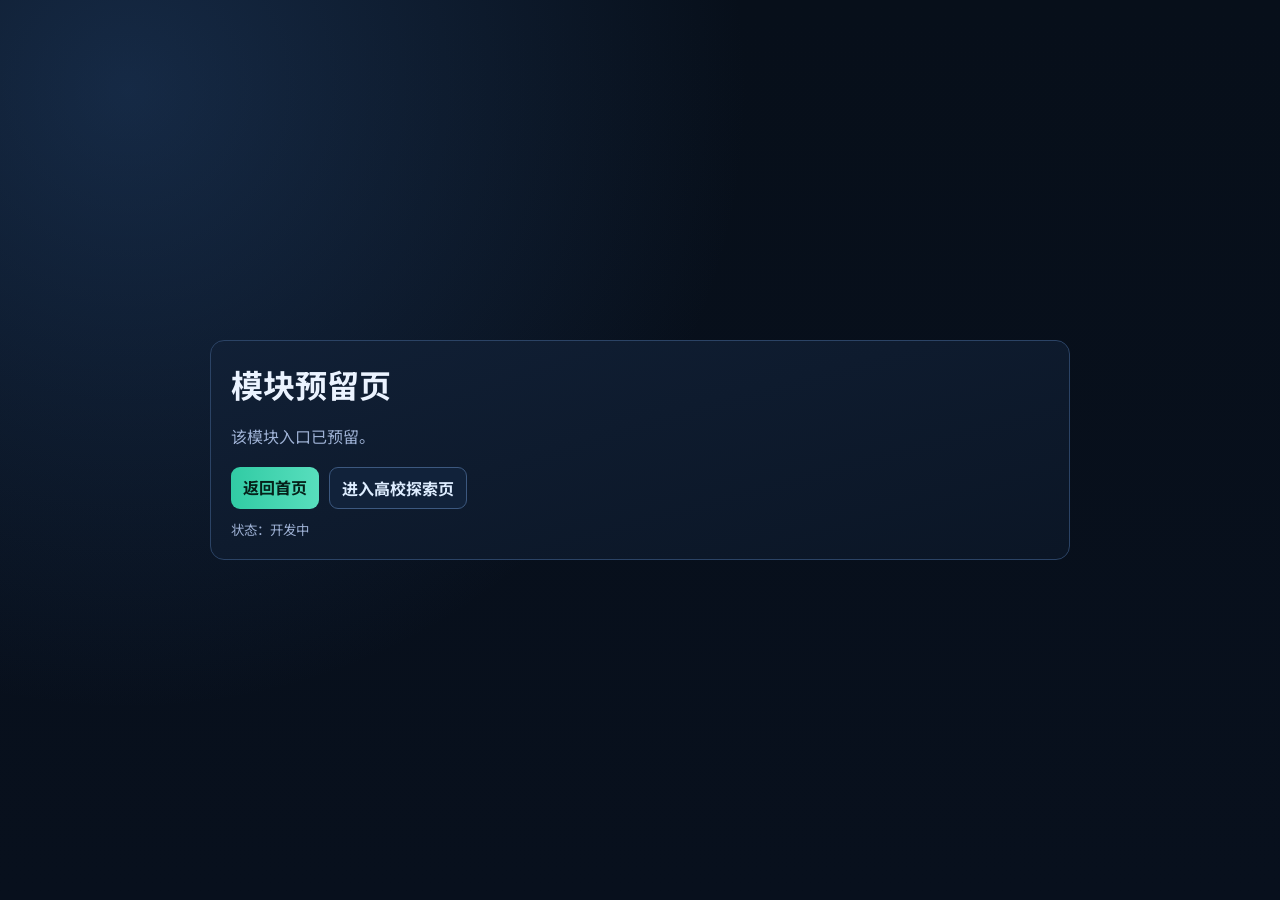
==== src/main/resources/static/auth-center.html @ a77d2972 "feat: add product-style static pages and home forwarding" ====
﻿<!doctype html>
<html lang="zh-CN">
<head>
  <meta charset="UTF-8">
  <meta name="viewport" content="width=device-width, initial-scale=1.0">
  <title>UniTour · 模块预留页</title>
  <link rel="preconnect" href="https://fonts.googleapis.com">
  <link rel="preconnect" href="https://fonts.gstatic.com" crossorigin>
  <link href="https://fonts.googleapis.com/css2?family=Noto+Sans+SC:wght@400;500;700&family=Plus+Jakarta+Sans:wght@700;800&display=swap" rel="stylesheet">
  <style>
    :root { --bg:#08101d; --text:#ebf3ff; --muted:#9db0d3; --line:#2b4365; --primary:#31cba4; --radius:14px; }
    * { box-sizing:border-box; }
    body {
      margin:0; min-height:100vh; display:grid; place-items:center; color:var(--text);
      font-family:"Noto Sans SC",sans-serif;
      background: radial-gradient(circle at 10% 10%, rgba(52,98,160,.32), rgba(52,98,160,0) 44%), linear-gradient(180deg,#070f1a,#08101d);
    }
    .card {
      width:min(860px,92vw); border:1px solid var(--line); border-radius:var(--radius);
      background:linear-gradient(165deg, rgba(17,32,54,.93), rgba(11,22,38,.98));
      padding:20px;
    }
    h1 { margin:0; font-family:"Plus Jakarta Sans","Noto Sans SC",sans-serif; }
    p { color:var(--muted); line-height:1.7; }
    .row { display:flex; gap:10px; flex-wrap:wrap; }
    .btn {
      text-decoration:none; border-radius:9px; padding:8px 12px; font-weight:700;
      border:1px solid #3c587f; color:#deedff; background:#11223a;
    }
    .btn.main { border:0; color:#05211a; background:linear-gradient(90deg,var(--primary),#58debd); }
    .meta { margin-top:10px; color:var(--muted); font-size:.84rem; }
  </style>
</head>
<body>
<main class="card">
  <h1 id="title">模块预留页</h1>
  <p id="desc">该模块入口已预留，后端接口完成后可直接在此页面接入业务功能。</p>
  <div class="row">
    <a class="btn main" href="/index.html">返回首页</a>
    <a class="btn" href="/universities.html">进入高校探索页</a>
  </div>
  <div class="meta" id="meta">状态：开发中</div>
</main>
<script>
  const map = {
    '/campus-pois.html': { title: '校区 POI 导览', desc: '将承载校区维度的 POI 列表、筛选和路线规划视图。', status: '状态：开发中（模块入口已就位）' },
    '/auth-center.html': { title: '认证中心', desc: '将承载注册、登录、JWT、当前用户信息等认证能力。', status: '状态：开发中（等待后端闭环）' },
    '/wishes.html': { title: '愿望墙社区', desc: '将承载愿望发布、分页查询和本人删除等 UGC 能力。', status: '状态：开发中（已完成页面预留）' },
    '/reviews.html': { title: '评价中台', desc: '将承载 target_type/target_id 多态评价模型，支持高校与 POI 评分。', status: '状态：规划中（后续迭代）' },
    '/open-day.html': { title: '开放日看板', desc: '将承载开放日活动资讯、报名入口和时效性筛选。', status: '状态：规划中（后续迭代）' }
  };

  const cfg = map[location.pathname] || { title: '模块预留页', desc: '该模块入口已预留。', status: '状态：开发中' };
  document.getElementById('title').textContent = cfg.title;
  document.getElementById('desc').textContent = cfg.desc;
  document.getElementById('meta').textContent = cfg.status;
</script>
</body>
</html>
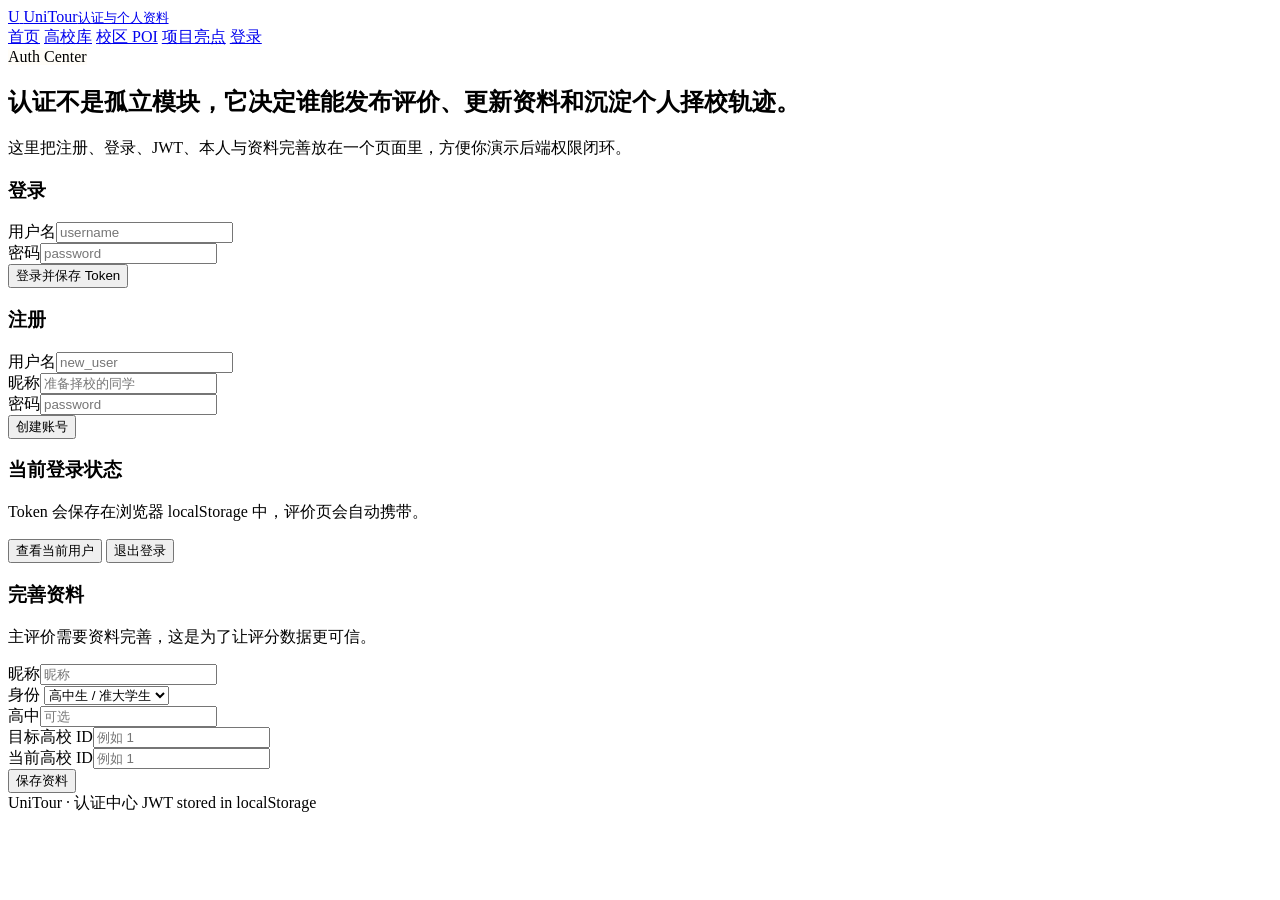
==== commit d61b35e7: "使用 Docker compose进行统一管理" ====
--- a/src/main/resources/static/auth-center.html
+++ b/src/main/resources/static/auth-center.html
@@ -1,60 +1,184 @@
-﻿<!doctype html>
+<!doctype html>
 <html lang="zh-CN">
 <head>
   <meta charset="UTF-8">
   <meta name="viewport" content="width=device-width, initial-scale=1.0">
-  <title>UniTour · 模块预留页</title>
-  <link rel="preconnect" href="https://fonts.googleapis.com">
-  <link rel="preconnect" href="https://fonts.gstatic.com" crossorigin>
-  <link href="https://fonts.googleapis.com/css2?family=Noto+Sans+SC:wght@400;500;700&family=Plus+Jakarta+Sans:wght@700;800&display=swap" rel="stylesheet">
-  <style>
-    :root { --bg:#08101d; --text:#ebf3ff; --muted:#9db0d3; --line:#2b4365; --primary:#31cba4; --radius:14px; }
-    * { box-sizing:border-box; }
-    body {
-      margin:0; min-height:100vh; display:grid; place-items:center; color:var(--text);
-      font-family:"Noto Sans SC",sans-serif;
-      background: radial-gradient(circle at 10% 10%, rgba(52,98,160,.32), rgba(52,98,160,0) 44%), linear-gradient(180deg,#070f1a,#08101d);
-    }
-    .card {
-      width:min(860px,92vw); border:1px solid var(--line); border-radius:var(--radius);
-      background:linear-gradient(165deg, rgba(17,32,54,.93), rgba(11,22,38,.98));
-      padding:20px;
-    }
-    h1 { margin:0; font-family:"Plus Jakarta Sans","Noto Sans SC",sans-serif; }
-    p { color:var(--muted); line-height:1.7; }
-    .row { display:flex; gap:10px; flex-wrap:wrap; }
-    .btn {
-      text-decoration:none; border-radius:9px; padding:8px 12px; font-weight:700;
-      border:1px solid #3c587f; color:#deedff; background:#11223a;
-    }
-    .btn.main { border:0; color:#05211a; background:linear-gradient(90deg,var(--primary),#58debd); }
-    .meta { margin-top:10px; color:var(--muted); font-size:.84rem; }
-  </style>
+  <title>认证中心 | UniTour</title>
+  <link rel="stylesheet" href="/css/unitour.css?v=20260503b">
 </head>
 <body>
-<main class="card">
-  <h1 id="title">模块预留页</h1>
-  <p id="desc">该模块入口已预留，后端接口完成后可直接在此页面接入业务功能。</p>
-  <div class="row">
-    <a class="btn main" href="/index.html">返回首页</a>
-    <a class="btn" href="/universities.html">进入高校探索页</a>
+<header class="topbar">
+  <div class="topbar-inner">
+    <a class="brand" href="/index.html">
+      <span class="brand-mark">U</span>
+      <span>UniTour<small>认证与个人资料</small></span>
+    </a>
+    <nav class="nav">
+      <a href="/index.html">首页</a>
+      <a href="/universities.html">高校库</a>
+      <a href="/campus-pois.html">校区 POI</a>
+      <a href="/open-day.html">项目亮点</a>
+      <a class="active" href="/auth-center.html">登录</a>
+    </nav>
   </div>
-  <div class="meta" id="meta">状态：开发中</div>
+</header>
+
+<main>
+  <section class="page-hero">
+    <div class="shell">
+      <span class="eyebrow" style="color:var(--teal-2);border-color:var(--line);background:#fffdf8">Auth Center</span>
+      <h1>认证不是孤立模块，它决定谁能发布评价、更新资料和沉淀个人择校轨迹。</h1>
+      <p>这里把注册、登录、JWT、本人与资料完善放在一个页面里，方便你演示后端权限闭环。</p>
+    </div>
+  </section>
+
+  <section class="section">
+    <div class="shell auth-grid">
+      <section class="form-panel">
+        <h3>登录</h3>
+        <div class="form-stack">
+          <div class="field"><label>用户名</label><input id="loginUsername" placeholder="username"></div>
+          <div class="field"><label>密码</label><input id="loginPassword" type="password" placeholder="password"></div>
+          <button class="btn primary" id="loginBtn" type="button">登录并保存 Token</button>
+          <div class="token-box" id="loginMsg"></div>
+        </div>
+      </section>
+
+      <section class="form-panel">
+        <h3>注册</h3>
+        <div class="form-stack">
+          <div class="field"><label>用户名</label><input id="registerUsername" placeholder="new_user"></div>
+          <div class="field"><label>昵称</label><input id="registerNickname" placeholder="准备择校的同学"></div>
+          <div class="field"><label>密码</label><input id="registerPassword" type="password" placeholder="password"></div>
+          <button class="btn line" id="registerBtn" type="button">创建账号</button>
+          <div class="token-box" id="registerMsg"></div>
+        </div>
+      </section>
+
+      <section class="form-panel">
+        <h3>当前登录状态</h3>
+        <p>Token 会保存在浏览器 localStorage 中，评价页会自动携带。</p>
+        <div class="token-box" id="tokenBox"></div>
+        <div class="actions" style="margin-top:12px">
+          <button class="btn primary" id="meBtn" type="button">查看当前用户</button>
+          <button class="btn line" id="logoutBtn" type="button">退出登录</button>
+        </div>
+        <pre class="token-box" id="meBox" style="white-space:pre-wrap"></pre>
+      </section>
+
+      <section class="form-panel">
+        <h3>完善资料</h3>
+        <p>主评价需要资料完善，这是为了让评分数据更可信。</p>
+        <div class="form-stack">
+          <div class="field"><label>昵称</label><input id="profileNickname" placeholder="昵称"></div>
+          <div class="field">
+            <label>身份</label>
+            <select id="identityType">
+              <option value="1">高中生 / 准大学生</option>
+              <option value="2">在校大学生</option>
+              <option value="3">毕业生</option>
+            </select>
+          </div>
+          <div class="field"><label>高中</label><input id="highSchool" placeholder="可选"></div>
+          <div class="field"><label>目标高校 ID</label><input id="targetUniId" placeholder="例如 1"></div>
+          <div class="field"><label>当前高校 ID</label><input id="currentUniId" placeholder="例如 1"></div>
+          <button class="btn primary" id="profileBtn" type="button">保存资料</button>
+          <div class="token-box" id="profileMsg"></div>
+        </div>
+      </section>
+    </div>
+  </section>
 </main>
+
+<footer class="footer">
+  <div class="shell footer-inner">
+    <span>UniTour · 认证中心</span>
+    <span>JWT stored in localStorage</span>
+  </div>
+</footer>
+
+<script src="/js/unitour-api.js"></script>
 <script>
-  const map = {
-    '/campus-pois.html': { title: '校区 POI 导览', desc: '将承载校区维度的 POI 列表、筛选和路线规划视图。', status: '状态：开发中（模块入口已就位）' },
-    '/auth-center.html': { title: '认证中心', desc: '将承载注册、登录、JWT、当前用户信息等认证能力。', status: '状态：开发中（等待后端闭环）' },
-    '/wishes.html': { title: '愿望墙社区', desc: '将承载愿望发布、分页查询和本人删除等 UGC 能力。', status: '状态：开发中（已完成页面预留）' },
-    '/reviews.html': { title: '评价中台', desc: '将承载 target_type/target_id 多态评价模型，支持高校与 POI 评分。', status: '状态：规划中（后续迭代）' },
-    '/open-day.html': { title: '开放日看板', desc: '将承载开放日活动资讯、报名入口和时效性筛选。', status: '状态：规划中（后续迭代）' }
-  };
+  const $ = (id) => document.querySelector(id);
 
-  const cfg = map[location.pathname] || { title: '模块预留页', desc: '该模块入口已预留。', status: '状态：开发中' };
-  document.getElementById('title').textContent = cfg.title;
-  document.getElementById('desc').textContent = cfg.desc;
-  document.getElementById('meta').textContent = cfg.status;
+  function refreshTokenBox() {
+    const token = UniTour.token();
+    $("#tokenBox").textContent = token ? `当前 Token：${token}` : "当前未登录。";
+  }
+
+  function nullableNumber(id) {
+    const value = $(id).value.trim();
+    return value ? Number(value) : null;
+  }
+
+  $("#loginBtn").addEventListener("click", async () => {
+    $("#loginMsg").textContent = "正在登录...";
+    try {
+      const data = await UniTour.login({
+        username: $("#loginUsername").value.trim(),
+        password: $("#loginPassword").value
+      });
+      UniTour.setToken(data.token);
+      $("#loginMsg").textContent = `登录成功：${data.nickname || data.username}`;
+      refreshTokenBox();
+    } catch (error) {
+      $("#loginMsg").textContent = `登录失败：${error.message}`;
+    }
+  });
+
+  $("#registerBtn").addEventListener("click", async () => {
+    $("#registerMsg").textContent = "正在注册...";
+    try {
+      await UniTour.register({
+        username: $("#registerUsername").value.trim(),
+        nickname: $("#registerNickname").value.trim(),
+        password: $("#registerPassword").value
+      });
+      $("#registerMsg").textContent = "注册成功，现在可以登录。";
+    } catch (error) {
+      $("#registerMsg").textContent = `注册失败：${error.message}`;
+    }
+  });
+
+  $("#meBtn").addEventListener("click", async () => {
+    $("#meBox").textContent = "正在读取...";
+    try {
+      const data = await UniTour.me();
+      $("#meBox").textContent = JSON.stringify(data, null, 2);
+      $("#profileNickname").value = data.nickname || "";
+      $("#identityType").value = data.identityType || 1;
+      $("#highSchool").value = data.highSchool || "";
+      $("#targetUniId").value = data.targetUniId || "";
+      $("#currentUniId").value = data.currentUniId || "";
+    } catch (error) {
+      $("#meBox").textContent = `读取失败：${error.message}`;
+    }
+  });
+
+  $("#logoutBtn").addEventListener("click", () => {
+    UniTour.setToken("");
+    refreshTokenBox();
+    $("#meBox").textContent = "";
+  });
+
+  $("#profileBtn").addEventListener("click", async () => {
+    $("#profileMsg").textContent = "正在保存...";
+    try {
+      const data = await UniTour.updateProfile({
+        nickname: $("#profileNickname").value.trim(),
+        identityType: Number($("#identityType").value),
+        highSchool: $("#highSchool").value.trim(),
+        targetUniId: nullableNumber("#targetUniId"),
+        currentUniId: nullableNumber("#currentUniId")
+      });
+      $("#profileMsg").textContent = `保存成功，资料完善状态：${data.profileCompleted}`;
+      $("#meBox").textContent = JSON.stringify(data, null, 2);
+    } catch (error) {
+      $("#profileMsg").textContent = `保存失败：${error.message}`;
+    }
+  });
+
+  refreshTokenBox();
 </script>
 </body>
 </html>
-
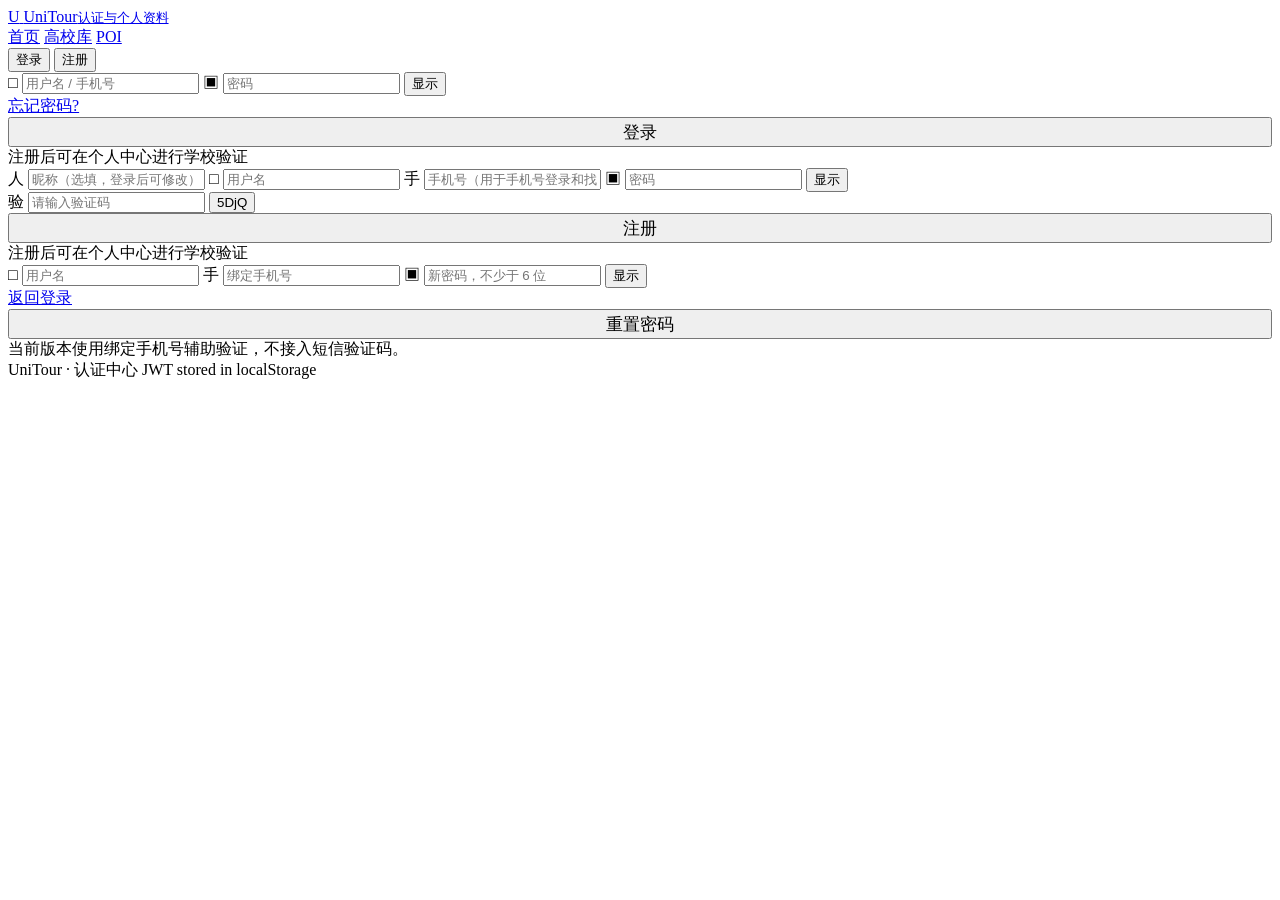
==== commit 5618e606: "项目收尾" ====
--- a/src/main/resources/static/auth-center.html
+++ b/src/main/resources/static/auth-center.html
@@ -4,7 +4,7 @@
   <meta charset="UTF-8">
   <meta name="viewport" content="width=device-width, initial-scale=1.0">
   <title>认证中心 | UniTour</title>
-  <link rel="stylesheet" href="/css/unitour.css?v=20260503b">
+  <link rel="stylesheet" href="/css/unitour.css?v=20260503i">
 </head>
 <body>
 <header class="topbar">
@@ -16,75 +16,89 @@
     <nav class="nav">
       <a href="/index.html">首页</a>
       <a href="/universities.html">高校库</a>
-      <a href="/campus-pois.html">校区 POI</a>
-      <a href="/open-day.html">项目亮点</a>
-      <a class="active" href="/auth-center.html">登录</a>
+      <a href="/campus-pois.html">POI</a>
     </nav>
   </div>
 </header>
 
 <main>
-  <section class="page-hero">
-    <div class="shell">
-      <span class="eyebrow" style="color:var(--teal-2);border-color:var(--line);background:#fffdf8">Auth Center</span>
-      <h1>认证不是孤立模块，它决定谁能发布评价、更新资料和沉淀个人择校轨迹。</h1>
-      <p>这里把注册、登录、JWT、本人与资料完善放在一个页面里，方便你演示后端权限闭环。</p>
-    </div>
-  </section>
-
-  <section class="section">
-    <div class="shell auth-grid">
-      <section class="form-panel">
-        <h3>登录</h3>
-        <div class="form-stack">
-          <div class="field"><label>用户名</label><input id="loginUsername" placeholder="username"></div>
-          <div class="field"><label>密码</label><input id="loginPassword" type="password" placeholder="password"></div>
-          <button class="btn primary" id="loginBtn" type="button">登录并保存 Token</button>
-          <div class="token-box" id="loginMsg"></div>
+  <section class="auth-page">
+    <div class="auth-card">
+      <div class="auth-tabs">
+        <button class="auth-tab active" data-auth-tab="login" type="button">登录</button>
+        <button class="auth-tab" data-auth-tab="register" type="button">注册</button>
+      </div>
+
+      <section class="auth-form active" id="loginForm">
+        <label class="input-shell">
+          <span class="input-icon">□</span>
+          <input id="loginUsername" autocomplete="username" placeholder="用户名 / 手机号">
+        </label>
+        <label class="input-shell">
+          <span class="input-icon">▣</span>
+          <input id="loginPassword" autocomplete="current-password" type="password" placeholder="密码">
+          <button class="plain-icon-btn" data-toggle-password="loginPassword" type="button">显示</button>
+        </label>
+        <div class="auth-subline">
+          <span></span>
+          <a id="forgotLink" href="javascript:void(0)">忘记密码?</a>
         </div>
+        <button class="btn primary" id="loginBtn" type="button" style="width:100%;font-size:1.08rem">登录</button>
+        <div class="token-box" id="loginMsg"></div>
+        <div class="auth-divider">注册后可在个人中心进行学校验证</div>
       </section>
 
-      <section class="form-panel">
-        <h3>注册</h3>
-        <div class="form-stack">
-          <div class="field"><label>用户名</label><input id="registerUsername" placeholder="new_user"></div>
-          <div class="field"><label>昵称</label><input id="registerNickname" placeholder="准备择校的同学"></div>
-          <div class="field"><label>密码</label><input id="registerPassword" type="password" placeholder="password"></div>
-          <button class="btn line" id="registerBtn" type="button">创建账号</button>
-          <div class="token-box" id="registerMsg"></div>
+      <section class="auth-form" id="registerForm">
+        <label class="input-shell">
+          <span class="input-icon">人</span>
+          <input id="registerNickname" autocomplete="nickname" placeholder="昵称（选填，登录后可修改）">
+        </label>
+        <label class="input-shell">
+          <span class="input-icon">□</span>
+          <input id="registerUsername" autocomplete="username" placeholder="用户名">
+        </label>
+        <label class="input-shell">
+          <span class="input-icon">手</span>
+          <input id="registerPhone" autocomplete="tel" placeholder="手机号（用于手机号登录和找回密码）">
+        </label>
+        <label class="input-shell">
+          <span class="input-icon">▣</span>
+          <input id="registerPassword" autocomplete="new-password" type="password" placeholder="密码">
+          <button class="plain-icon-btn" data-toggle-password="registerPassword" type="button">显示</button>
+        </label>
+        <div class="captcha-row">
+          <label class="input-shell">
+            <span class="input-icon">验</span>
+            <input id="captchaInput" placeholder="请输入验证码">
+          </label>
+          <button class="captcha-box" id="captchaBox" type="button">5DjQ</button>
         </div>
+        <button class="btn primary" id="registerBtn" type="button" style="width:100%;font-size:1.08rem">注册</button>
+        <div class="token-box" id="registerMsg"></div>
+        <div class="auth-divider">注册后可在个人中心进行学校验证</div>
       </section>
 
-      <section class="form-panel">
-        <h3>当前登录状态</h3>
-        <p>Token 会保存在浏览器 localStorage 中，评价页会自动携带。</p>
-        <div class="token-box" id="tokenBox"></div>
-        <div class="actions" style="margin-top:12px">
-          <button class="btn primary" id="meBtn" type="button">查看当前用户</button>
-          <button class="btn line" id="logoutBtn" type="button">退出登录</button>
+      <section class="auth-form" id="forgotForm">
+        <label class="input-shell">
+          <span class="input-icon">□</span>
+          <input id="forgotUsername" autocomplete="username" placeholder="用户名">
+        </label>
+        <label class="input-shell">
+          <span class="input-icon">手</span>
+          <input id="forgotPhone" autocomplete="tel" placeholder="绑定手机号">
+        </label>
+        <label class="input-shell">
+          <span class="input-icon">▣</span>
+          <input id="forgotPassword" autocomplete="new-password" type="password" placeholder="新密码，不少于 6 位">
+          <button class="plain-icon-btn" data-toggle-password="forgotPassword" type="button">显示</button>
+        </label>
+        <div class="auth-subline">
+          <a id="backToLoginLink" href="javascript:void(0)">返回登录</a>
+          <span></span>
         </div>
-        <pre class="token-box" id="meBox" style="white-space:pre-wrap"></pre>
-      </section>
-
-      <section class="form-panel">
-        <h3>完善资料</h3>
-        <p>主评价需要资料完善，这是为了让评分数据更可信。</p>
-        <div class="form-stack">
-          <div class="field"><label>昵称</label><input id="profileNickname" placeholder="昵称"></div>
-          <div class="field">
-            <label>身份</label>
-            <select id="identityType">
-              <option value="1">高中生 / 准大学生</option>
-              <option value="2">在校大学生</option>
-              <option value="3">毕业生</option>
-            </select>
-          </div>
-          <div class="field"><label>高中</label><input id="highSchool" placeholder="可选"></div>
-          <div class="field"><label>目标高校 ID</label><input id="targetUniId" placeholder="例如 1"></div>
-          <div class="field"><label>当前高校 ID</label><input id="currentUniId" placeholder="例如 1"></div>
-          <button class="btn primary" id="profileBtn" type="button">保存资料</button>
-          <div class="token-box" id="profileMsg"></div>
-        </div>
+        <button class="btn primary" id="forgotBtn" type="button" style="width:100%;font-size:1.08rem">重置密码</button>
+        <div class="token-box" id="forgotMsg"></div>
+        <div class="auth-divider">当前版本使用绑定手机号辅助验证，不接入短信验证码。</div>
       </section>
     </div>
   </section>
@@ -97,19 +111,51 @@
   </div>
 </footer>
 
-<script src="/js/unitour-api.js"></script>
+<script src="/js/unitour-api.js?v=20260503f"></script>
+<script src="/js/unitour-user-menu.js?v=20260503e"></script>
 <script>
   const $ = (id) => document.querySelector(id);
-
-  function refreshTokenBox() {
-    const token = UniTour.token();
-    $("#tokenBox").textContent = token ? `当前 Token：${token}` : "当前未登录。";
+  const redirect = UniTour.qs("redirect") || "/user-center.html";
+
+  function switchTab(name) {
+    document.querySelectorAll("[data-auth-tab]").forEach((button) => {
+      button.classList.toggle("active", button.dataset.authTab === name);
+    });
+    $("#loginForm").classList.toggle("active", name === "login");
+    $("#registerForm").classList.toggle("active", name === "register");
+    $("#forgotForm").classList.toggle("active", name === "forgot");
   }
 
-  function nullableNumber(id) {
-    const value = $(id).value.trim();
-    return value ? Number(value) : null;
+  function captchaText() {
+    const source = "ABCDEFGHJKLMNPQRSTUVWXYZ23456789";
+    return Array.from({ length: 4 }, () => source[Math.floor(Math.random() * source.length)]).join("");
   }
+
+  document.querySelectorAll("[data-auth-tab]").forEach((button) => {
+    button.addEventListener("click", () => switchTab(button.dataset.authTab));
+  });
+
+  document.querySelectorAll("[data-toggle-password]").forEach((button) => {
+    button.addEventListener("click", () => {
+      const input = document.querySelector(`#${button.dataset.togglePassword}`);
+      const showing = input.type === "text";
+      input.type = showing ? "password" : "text";
+      button.textContent = showing ? "显示" : "隐藏";
+    });
+  });
+
+  $("#captchaBox").addEventListener("click", () => {
+    $("#captchaBox").textContent = captchaText();
+  });
+
+  $("#forgotLink").addEventListener("click", () => {
+    $("#forgotUsername").value = $("#loginUsername").value.trim();
+    switchTab("forgot");
+  });
+
+  $("#backToLoginLink").addEventListener("click", () => {
+    switchTab("login");
+  });
 
   $("#loginBtn").addEventListener("click", async () => {
     $("#loginMsg").textContent = "正在登录...";
@@ -120,7 +166,9 @@
       });
       UniTour.setToken(data.token);
       $("#loginMsg").textContent = `登录成功：${data.nickname || data.username}`;
-      refreshTokenBox();
+      setTimeout(() => {
+        location.href = redirect;
+      }, 500);
     } catch (error) {
       $("#loginMsg").textContent = `登录失败：${error.message}`;
     }
@@ -128,57 +176,42 @@
 
   $("#registerBtn").addEventListener("click", async () => {
     $("#registerMsg").textContent = "正在注册...";
+    const captcha = $("#captchaInput").value.trim();
+    if (captcha && captcha.toLowerCase() !== $("#captchaBox").textContent.trim().toLowerCase()) {
+      $("#registerMsg").textContent = "验证码不正确。当前验证码只做前端占位，后续可以接后端接口。";
+      return;
+    }
     try {
       await UniTour.register({
         username: $("#registerUsername").value.trim(),
+        phone: $("#registerPhone").value.trim(),
         nickname: $("#registerNickname").value.trim(),
         password: $("#registerPassword").value
       });
       $("#registerMsg").textContent = "注册成功，现在可以登录。";
+      switchTab("login");
+      $("#loginUsername").value = $("#registerUsername").value.trim();
     } catch (error) {
       $("#registerMsg").textContent = `注册失败：${error.message}`;
     }
   });
 
-  $("#meBtn").addEventListener("click", async () => {
-    $("#meBox").textContent = "正在读取...";
+  $("#forgotBtn").addEventListener("click", async () => {
+    $("#forgotMsg").textContent = "正在重置密码...";
     try {
-      const data = await UniTour.me();
-      $("#meBox").textContent = JSON.stringify(data, null, 2);
-      $("#profileNickname").value = data.nickname || "";
-      $("#identityType").value = data.identityType || 1;
-      $("#highSchool").value = data.highSchool || "";
-      $("#targetUniId").value = data.targetUniId || "";
-      $("#currentUniId").value = data.currentUniId || "";
+      await UniTour.forgotPassword({
+        username: $("#forgotUsername").value.trim(),
+        phone: $("#forgotPhone").value.trim(),
+        newPassword: $("#forgotPassword").value
+      });
+      $("#forgotMsg").textContent = "密码已重置，现在可以用用户名或手机号登录。";
+      $("#loginUsername").value = $("#forgotUsername").value.trim();
+      $("#loginPassword").value = "";
+      setTimeout(() => switchTab("login"), 600);
     } catch (error) {
-      $("#meBox").textContent = `读取失败：${error.message}`;
-    }
-  });
-
-  $("#logoutBtn").addEventListener("click", () => {
-    UniTour.setToken("");
-    refreshTokenBox();
-    $("#meBox").textContent = "";
-  });
-
-  $("#profileBtn").addEventListener("click", async () => {
-    $("#profileMsg").textContent = "正在保存...";
-    try {
-      const data = await UniTour.updateProfile({
-        nickname: $("#profileNickname").value.trim(),
-        identityType: Number($("#identityType").value),
-        highSchool: $("#highSchool").value.trim(),
-        targetUniId: nullableNumber("#targetUniId"),
-        currentUniId: nullableNumber("#currentUniId")
-      });
-      $("#profileMsg").textContent = `保存成功，资料完善状态：${data.profileCompleted}`;
-      $("#meBox").textContent = JSON.stringify(data, null, 2);
-    } catch (error) {
-      $("#profileMsg").textContent = `保存失败：${error.message}`;
-    }
-  });
-
-  refreshTokenBox();
+      $("#forgotMsg").textContent = `重置失败：${error.message}`;
+    }
+  });
 </script>
 </body>
 </html>
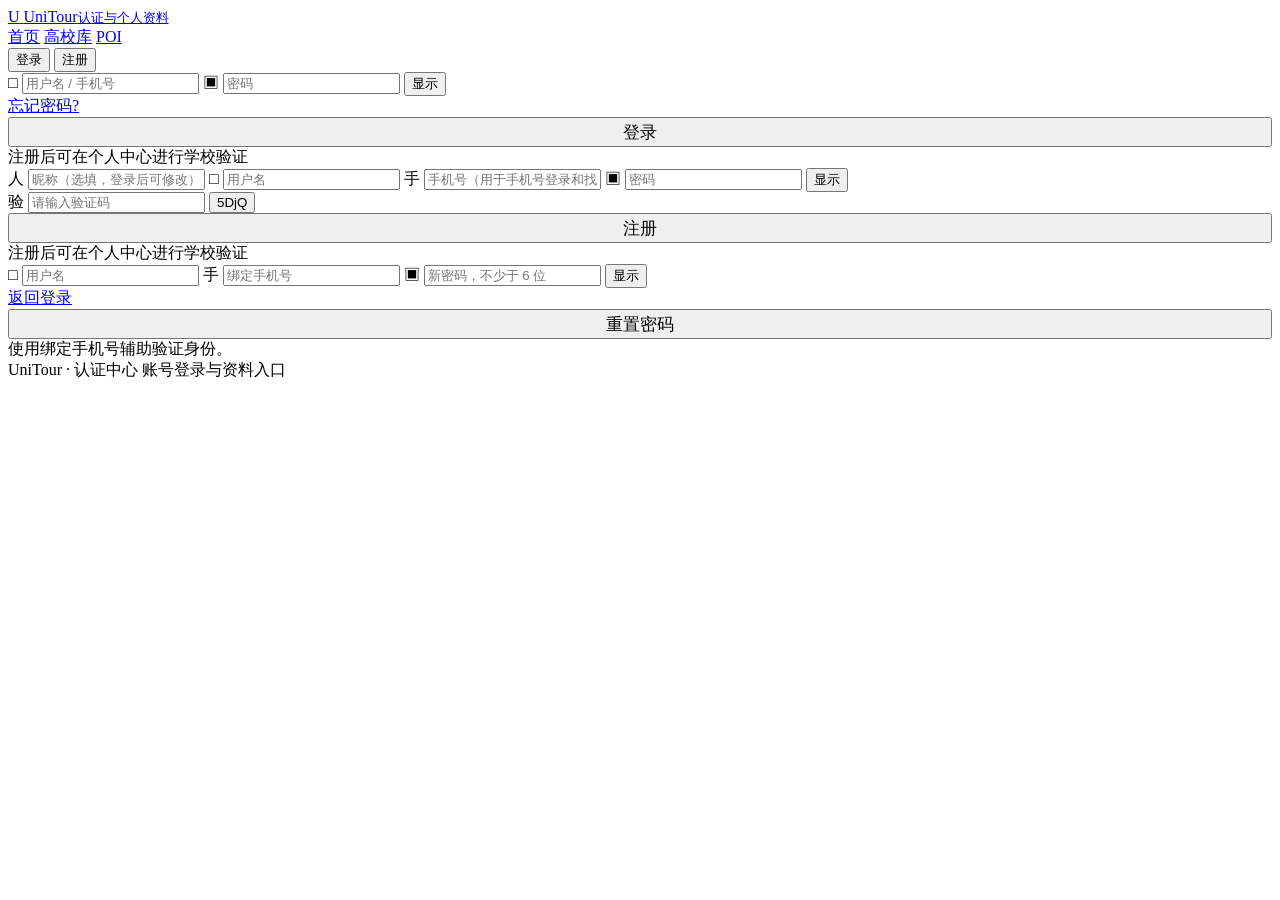
==== commit f88ad770: "增加头像上传和 Redis 缓存验证码" ====
--- a/src/main/resources/static/auth-center.html
+++ b/src/main/resources/static/auth-center.html
@@ -98,7 +98,7 @@
         </div>
         <button class="btn primary" id="forgotBtn" type="button" style="width:100%;font-size:1.08rem">重置密码</button>
         <div class="token-box" id="forgotMsg"></div>
-        <div class="auth-divider">当前版本使用绑定手机号辅助验证，不接入短信验证码。</div>
+        <div class="auth-divider">使用绑定手机号辅助验证身份。</div>
       </section>
     </div>
   </section>
@@ -107,15 +107,16 @@
 <footer class="footer">
   <div class="shell footer-inner">
     <span>UniTour · 认证中心</span>
-    <span>JWT stored in localStorage</span>
+    <span>账号登录与资料入口</span>
   </div>
 </footer>
 
-<script src="/js/unitour-api.js?v=20260503f"></script>
+<script src="/js/unitour-api.js?v=20260503g"></script>
 <script src="/js/unitour-user-menu.js?v=20260503e"></script>
 <script>
   const $ = (id) => document.querySelector(id);
   const redirect = UniTour.qs("redirect") || "/user-center.html";
+  let registerCaptcha = null;
 
   function switchTab(name) {
     document.querySelectorAll("[data-auth-tab]").forEach((button) => {
@@ -126,11 +127,6 @@
     $("#forgotForm").classList.toggle("active", name === "forgot");
   }
 
-  function captchaText() {
-    const source = "ABCDEFGHJKLMNPQRSTUVWXYZ23456789";
-    return Array.from({ length: 4 }, () => source[Math.floor(Math.random() * source.length)]).join("");
-  }
-
   document.querySelectorAll("[data-auth-tab]").forEach((button) => {
     button.addEventListener("click", () => switchTab(button.dataset.authTab));
   });
@@ -144,9 +140,20 @@
     });
   });
 
-  $("#captchaBox").addEventListener("click", () => {
-    $("#captchaBox").textContent = captchaText();
-  });
+  async function refreshRegisterCaptcha() {
+    $("#captchaBox").textContent = "获取中";
+    try {
+      registerCaptcha = await UniTour.registerCaptcha();
+      $("#captchaBox").textContent = registerCaptcha.code;
+      $("#captchaInput").value = "";
+    } catch (error) {
+      registerCaptcha = null;
+      $("#captchaBox").textContent = "重试";
+      $("#registerMsg").textContent = `验证码获取失败：${error.message}`;
+    }
+  }
+
+  $("#captchaBox").addEventListener("click", refreshRegisterCaptcha);
 
   $("#forgotLink").addEventListener("click", () => {
     $("#forgotUsername").value = $("#loginUsername").value.trim();
@@ -177,8 +184,13 @@
   $("#registerBtn").addEventListener("click", async () => {
     $("#registerMsg").textContent = "正在注册...";
     const captcha = $("#captchaInput").value.trim();
-    if (captcha && captcha.toLowerCase() !== $("#captchaBox").textContent.trim().toLowerCase()) {
-      $("#registerMsg").textContent = "验证码不正确。当前验证码只做前端占位，后续可以接后端接口。";
+    if (!registerCaptcha || !registerCaptcha.captchaId) {
+      $("#registerMsg").textContent = "请先获取验证码。";
+      await refreshRegisterCaptcha();
+      return;
+    }
+    if (!captcha) {
+      $("#registerMsg").textContent = "请输入验证码。";
       return;
     }
     try {
@@ -186,13 +198,16 @@
         username: $("#registerUsername").value.trim(),
         phone: $("#registerPhone").value.trim(),
         nickname: $("#registerNickname").value.trim(),
-        password: $("#registerPassword").value
+        password: $("#registerPassword").value,
+        captchaId: registerCaptcha.captchaId,
+        captchaCode: captcha
       });
       $("#registerMsg").textContent = "注册成功，现在可以登录。";
       switchTab("login");
       $("#loginUsername").value = $("#registerUsername").value.trim();
     } catch (error) {
       $("#registerMsg").textContent = `注册失败：${error.message}`;
+      await refreshRegisterCaptcha();
     }
   });
 
@@ -212,6 +227,8 @@
       $("#forgotMsg").textContent = `重置失败：${error.message}`;
     }
   });
+
+  refreshRegisterCaptcha();
 </script>
 </body>
 </html>
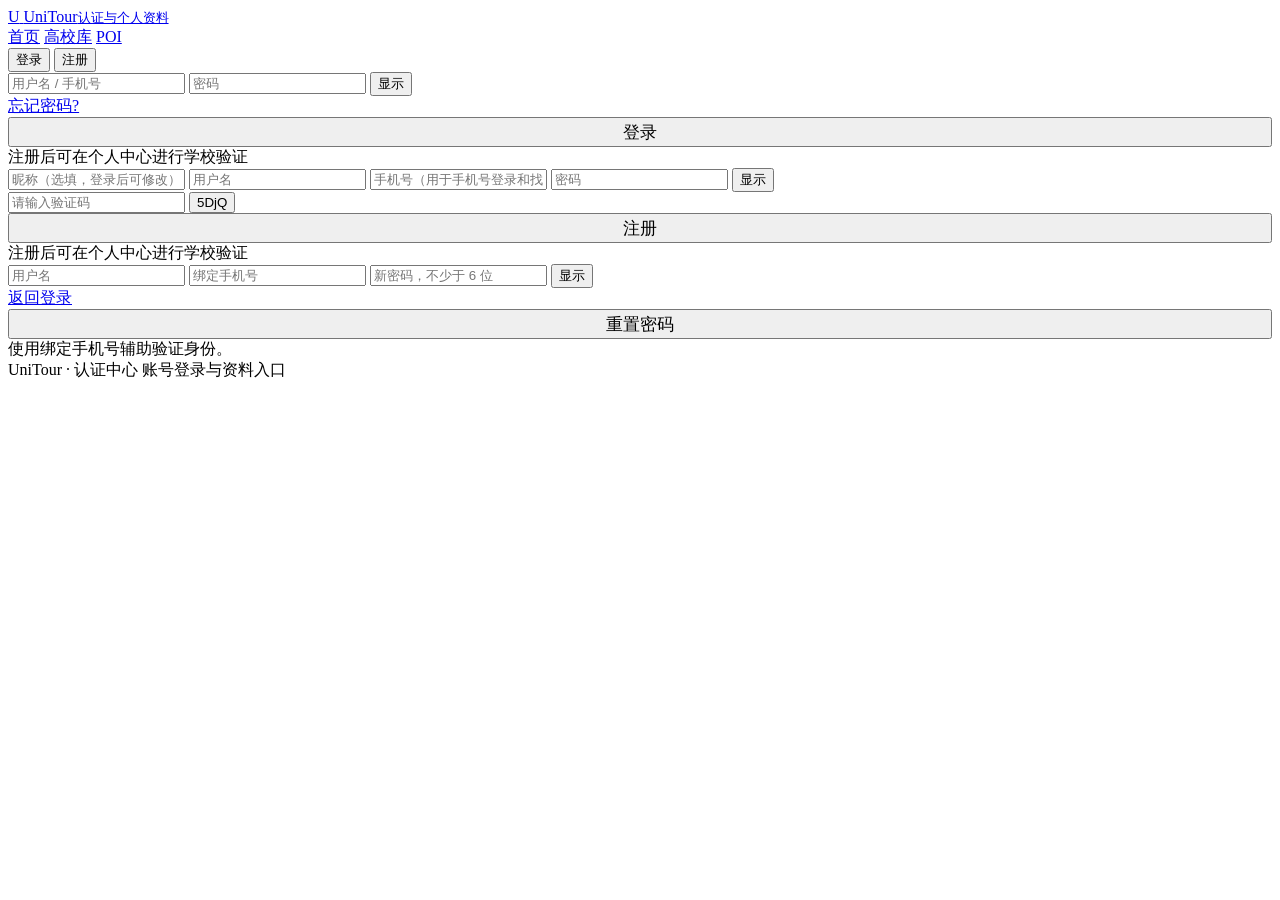
==== commit 494f1277: "修复 bug" ====
--- a/src/main/resources/static/auth-center.html
+++ b/src/main/resources/static/auth-center.html
@@ -4,7 +4,7 @@
   <meta charset="UTF-8">
   <meta name="viewport" content="width=device-width, initial-scale=1.0">
   <title>认证中心 | UniTour</title>
-  <link rel="stylesheet" href="/css/unitour.css?v=20260503i">
+  <link rel="stylesheet" href="/css/unitour.css?v=20260504a">
 </head>
 <body>
 <header class="topbar">
@@ -31,11 +31,9 @@
 
       <section class="auth-form active" id="loginForm">
         <label class="input-shell">
-          <span class="input-icon">□</span>
           <input id="loginUsername" autocomplete="username" placeholder="用户名 / 手机号">
         </label>
         <label class="input-shell">
-          <span class="input-icon">▣</span>
           <input id="loginPassword" autocomplete="current-password" type="password" placeholder="密码">
           <button class="plain-icon-btn" data-toggle-password="loginPassword" type="button">显示</button>
         </label>
@@ -50,25 +48,20 @@
 
       <section class="auth-form" id="registerForm">
         <label class="input-shell">
-          <span class="input-icon">人</span>
           <input id="registerNickname" autocomplete="nickname" placeholder="昵称（选填，登录后可修改）">
         </label>
         <label class="input-shell">
-          <span class="input-icon">□</span>
           <input id="registerUsername" autocomplete="username" placeholder="用户名">
         </label>
         <label class="input-shell">
-          <span class="input-icon">手</span>
           <input id="registerPhone" autocomplete="tel" placeholder="手机号（用于手机号登录和找回密码）">
         </label>
         <label class="input-shell">
-          <span class="input-icon">▣</span>
           <input id="registerPassword" autocomplete="new-password" type="password" placeholder="密码">
           <button class="plain-icon-btn" data-toggle-password="registerPassword" type="button">显示</button>
         </label>
         <div class="captcha-row">
           <label class="input-shell">
-            <span class="input-icon">验</span>
             <input id="captchaInput" placeholder="请输入验证码">
           </label>
           <button class="captcha-box" id="captchaBox" type="button">5DjQ</button>
@@ -80,15 +73,12 @@
 
       <section class="auth-form" id="forgotForm">
         <label class="input-shell">
-          <span class="input-icon">□</span>
           <input id="forgotUsername" autocomplete="username" placeholder="用户名">
         </label>
         <label class="input-shell">
-          <span class="input-icon">手</span>
           <input id="forgotPhone" autocomplete="tel" placeholder="绑定手机号">
         </label>
         <label class="input-shell">
-          <span class="input-icon">▣</span>
           <input id="forgotPassword" autocomplete="new-password" type="password" placeholder="新密码，不少于 6 位">
           <button class="plain-icon-btn" data-toggle-password="forgotPassword" type="button">显示</button>
         </label>
